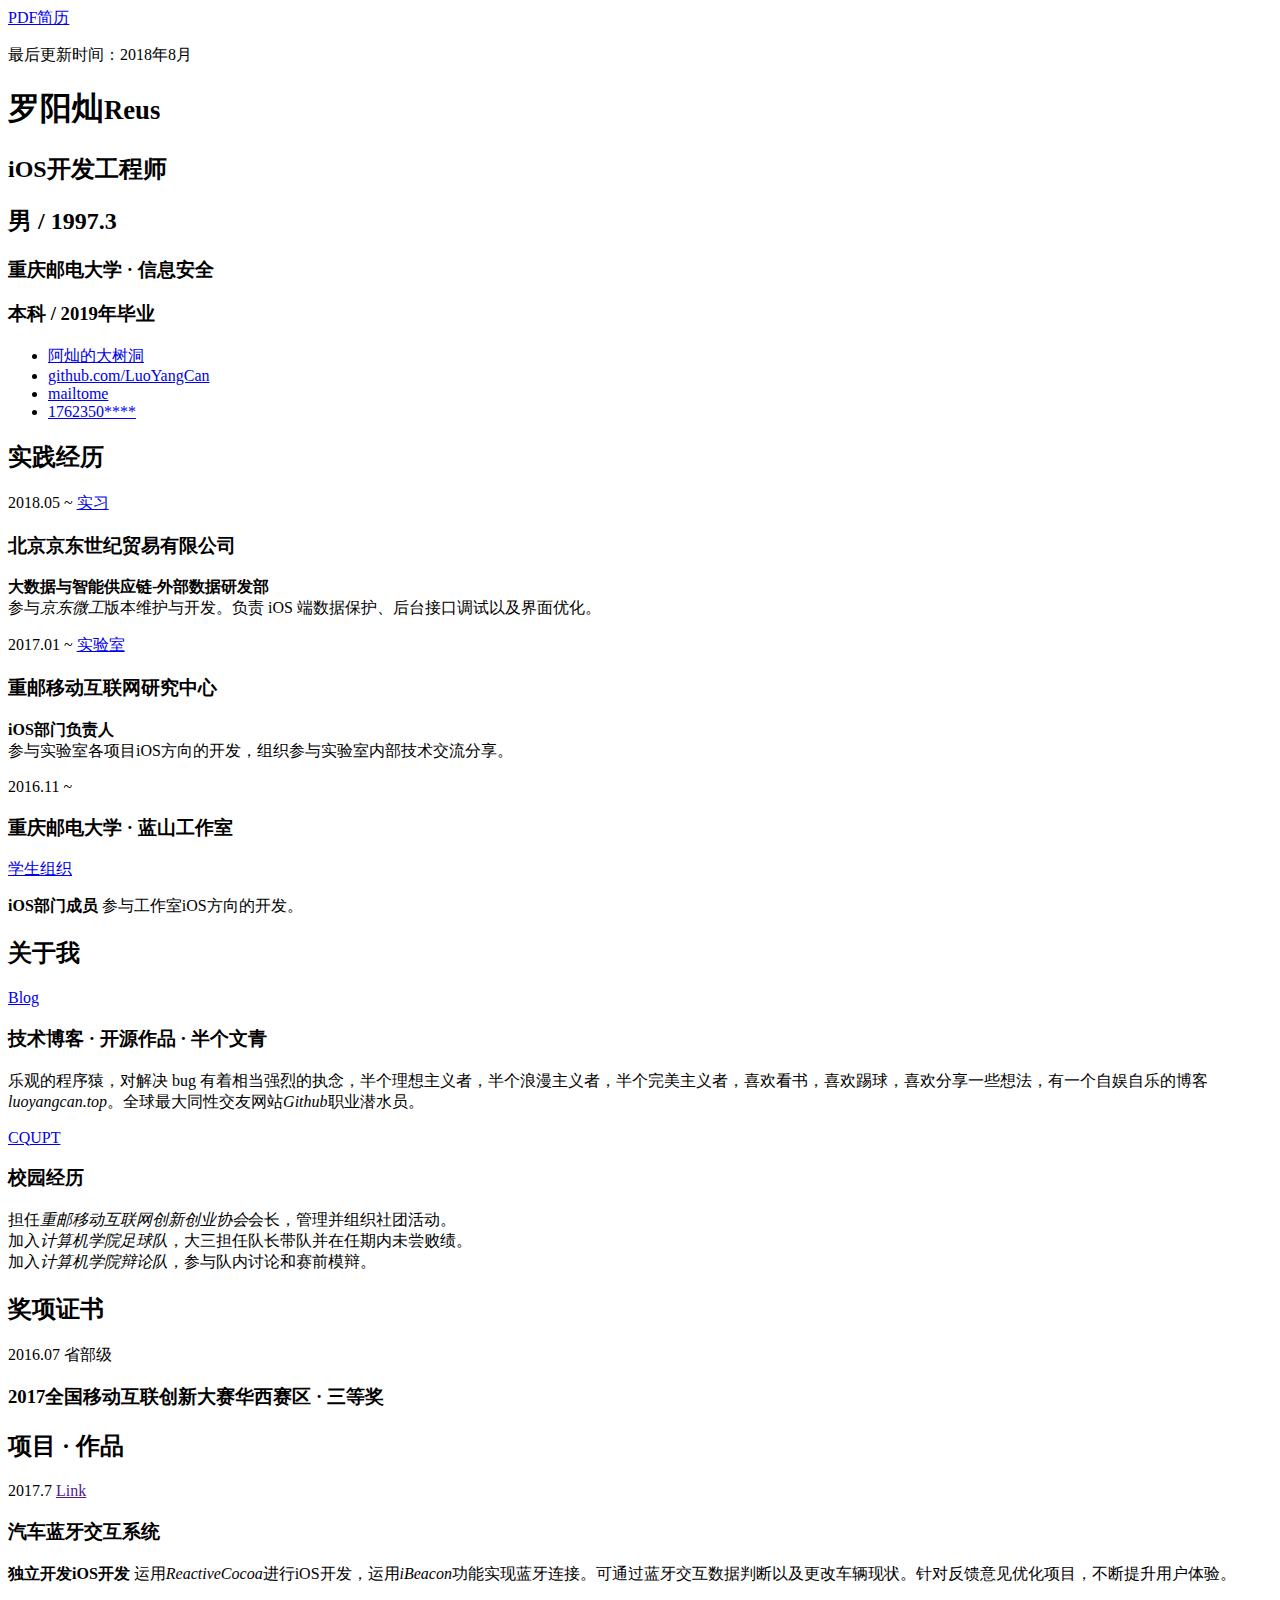
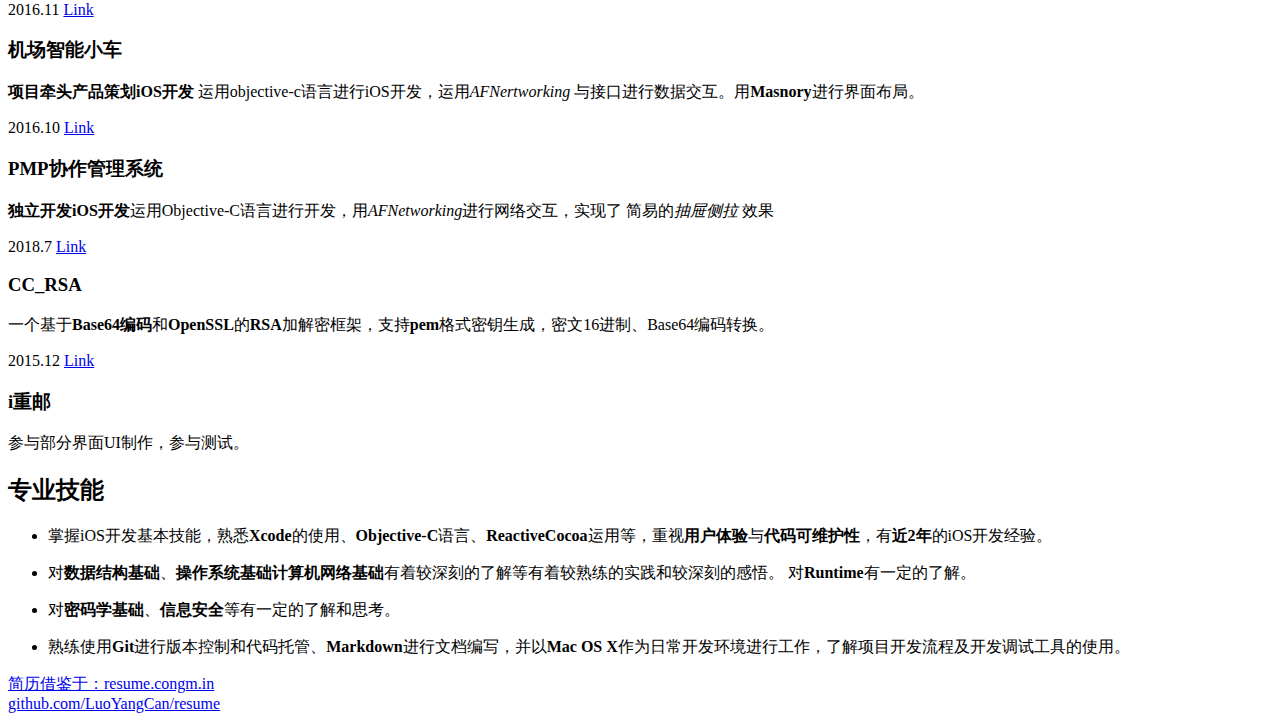
==== src/index.html @ f6f7168d "August" ====
<!DOCTYPE html>
<html>
<head>
    <meta charset="utf-8">
    <meta http-equiv="X-UA-Compatible" content="IE=edge">
    <meta name="viewport" content="width=device-width, initial-scale=1">
    <title>简历 | 罗阳灿 - Reus</title>
</head>
<body>
    <!--[if IE]><p class="kill-ie">微软都放弃了IE，为啥你却还不放弃？</p><![endif]-->
    <a class="pdf" href="resume.pdf"><i class="iconfont icon-pdf"></i> PDF简历</a>
    <p class="last-modified">最后更新时间：2018年8月</p>
    <div class="content">
        <header class="content-hd">
            <section class="title">
                <div class="name">
                    <h1>罗阳灿<small>Reus</small></h1>
                </div>
                <div class="job">
                    <h2>iOS开发工程师</h2>
                </div>
            </section>
            <section class="info">
                <h2>男 / 1997.3</h2>
                <h3>重庆邮电大学 · 信息安全</h3>
                <h3>本科 / 2019年毕业</h3>
            </section>
            <section class="contact">
                <ul>
                    <li><a href="http://luoyangcan.top" target="_blank"><span class="contact-link">阿灿的大树洞</span><i class="iconfont icon-homepage"></i></a></li>
                    <li><a href="https://github.com/LuoYangCan" target="_blank"><span class="contact-link">github.com/LuoYangCan</span><i class="iconfont icon-github"></i></a></li>
                    <li><a href="http://mail.qq.com/cgi-bin/qm_share?t=qm_mailme&email=k--m-L3q8v308PL90-X86-7y_v_98Pz_" target="_blank"><span class="contact-link">mailtome</span><i class="iconfont icon-email"></i></a></li>
                    <li><a href="tel:17623500307" target="_blank"><span class="contact-link">1762350****</span><i class="iconfont icon-phone"></i></a></li>
                </ul>
            </section>
        </header>
        <div class="content-bd">
            <div class="content-left">
                <section class="practice">
                    <header class="section-hd">
                        <span class="section-title-l"></span>
                        <h2 class="section-title">实践经历</h2>
                        <span class="section-title-r"></span>
                    </header>
                    <div class="section-bd">
            <!--            <div class="item">
                            <header class="item-hd">
                                <span class="item-time">2017.07 ~ 2017.08</span>
                                <a class="btn item-more" href="" target="_blank">实习</a>
                                <h3 class="item-name">东莞易点通电子科技有限公司</h3>
                            </header>
                            <div class="item-bd">
                                <p class="section-content">
                                    <strong>物联网-易车利App</strong>
                                    负责版本迭代，完善逻辑，优化方法。利用<em>ReactiveCocoa</em>进行响应式编程，使用<em>iBeacon</em>功能进行蓝牙通信。学习到了响应式编程的思想以及RAC的使用，加深了对蓝牙模块的认识。
                                </p>
                            </div>
                        </div> -->
                        <div class="item">
                            <header class="item-hd">
                                <span class="item-time">2018.05 ~ </span>
                                <a class="btn item-more" href="https://www.jd.com/" target="_blank">实习</a>
                                <h3 class="item-name">北京京东世纪贸易有限公司</h3>
                            </header>
                            <div class="item-bd">
                                <p class="section-content">
                                    <strong>大数据与智能供应链-外部数据研发部</strong>
                                    <br>参与<em>京东微工</em>版本维护与开发。负责 iOS 端数据保护、后台接口调试以及界面优化。
                                </p>
                            </div>
                        </div>
                        <div class="item">
                            <header class="item-hd">
                                <span class="item-time">2017.01 ~ </span>
                                <a class="btn item-more" href="http://nmid.cqupt.edu.cn" target="_blank">实验室</a>
                                <h3 class="item-name">重邮移动互联网研究中心</h3>
                            </header>
                            <div class="item-bd">
                                <p class="section-content">
                                    <strong>iOS部门负责人</strong>
                                    <br>参与实验室各项目iOS方向的开发，组织参与实验室内部技术交流分享。
                                </p>
                            </div>
                        </div>
                        <div class="item">
                            <header class="item-hd">
                                <span class="item-time">2016.11 ~ </span>
                                <h3 class="item-name">重庆邮电大学 · 蓝山工作室</h3>
                                <a class="btn item-more" href="http://lanshan.studio" target="_blank">学生组织</a>
                            </header>
                            <div class="item-bd">
                                <p class="section-content">
                                    <strong>iOS部门成员</strong>
                                    参与工作室iOS方向的开发。
                                </p>
                            </div>
                        </div>
                    </div>
                </section>
                <section class="personal">
                    <header class="section-hd">
                        <span class="section-title-l"></span>
                        <h2 class="section-title">关于我</h2>
                        <span class="section-title-r"></span>
                    </header>
                    <div class="section-bd">
                        <div class="item">
                            <header class="item-hd">
                                <a class="btn item-more" href="http://luoyangcan.top" target="_blank">Blog</a>
                                <h3 class="item-name"><i class="iconfont icon-dot"></i> 技术博客 · 开源作品 · 半个文青</h3>
                            </header>
                            <div class="item-bd">
                                <p class="section-content">
                                    乐观的程序猿，对解决 bug 有着相当强烈的执念，半个理想主义者，半个浪漫主义者，半个完美主义者，喜欢看书，喜欢踢球，喜欢分享一些想法，有一个自娱自乐的博客<em>luoyangcan.top</em>。全球最大同性交友网站<em>Github</em>职业潜水员。
                                </p>
                            </div>
                            <header class="item-hd"> 
                                <a class="btn item-more" href="http://www.cqupt.edu.cn/" target="_blank">CQUPT</a>
                                <h3 class="item-name"><i class="iconfont icon-dot"></i>校园经历</h3>
                            </header>
                            <div class="item-bd">
                                <p class="section-content">
                                    担任<em>重邮移动互联网创新创业协会</em>会长，管理并组织社团活动。
                                    <br>加入<em>计算机学院足球队</em>，大三担任队长带队并在任期内未尝败绩。
                                    <br>加入<em>计算机学院辩论队</em>，参与队内讨论和赛前模辩。
                                </p> </div>
                        </div>
                    </div>
                </section>
                <section class="prize">
                    <header class="section-hd">
                        <span class="section-title-l"></span>
                        <h2 class="section-title">奖项证书</h2>
                        <span class="section-title-r"></span>
                    </header>
                    <div class="section-bd">
                        <div class="item">
                            <header class="item-hd">
                                <span class="item-time">2016.07</span>
                                <span class="item-more">省部级</span>
                                <h3 class="item-name">2017<span class="print-hidden">全国</span>移动互联创新大赛<span class="print-hidden">华西</span>赛区 · 三等奖</h3>
                            </header>
                        </div>
                    </div>
                </section>
            </div>
            <div class="content-right">
                <section class="project">
                    <header class="section-hd">
                        <span class="section-title-l"></span>
                        <h2 class="section-title">项目 · 作品</h2>
                        <span class="section-title-r"></span>
                    </header>
                    <div class="section-bd">
                     <div class="item">
                            <header class="item-hd">
                                <span class="item-time">2017.7</span>
                                <a class="btn item-more" href="" target="_blank">Link</a>
                                <h3 class="item-name">汽车蓝牙交互系统</h3>
                            </header>
                            <div class="item-bd">
                                <p class="section-content">
                                    <strong>独立开发</strong><strong>iOS开发</strong>
                                    运用<em>ReactiveCocoa</em>进行iOS开发，运用<em>iBeacon</em>功能实现蓝牙连接。可通过蓝牙交互数据判断以及更改车辆现状。针对反馈意见优化项目，不断提升用户体验。
                                </p>
                            </div>
                        </div>
                        <div class="item">
                            <header class="item-hd">
                                <span class="item-time">2016.11</span>
                                <a class="btn item-more" href="https://github.com/LuoYangCan/International_Etiquette_System" target="_blank">Link</a>
                                <h3 class="item-name">机场智能小车</h3>
                            </header>
                            <div class="item-bd">
                                <p class="section-content">
                                    <strong>项目牵头</strong><strong>产品策划</strong><strong>iOS开发</strong>
                                    运用objective-c语言进行iOS开发，运用<em>AFNertworking</em> 与接口进行数据交互。用<strong>Masnory</strong>进行界面布局。
                                </p>
                            </div>
                        </div>
                        <div class="item">
                            <header class="item-hd">
                                <span class="item-time">2016.10</span>
                                <a class="btn item-more" href="https://github.com/LuoYangCan/Young-Eagle" target="_blank">Link</a>
                                <h3 class="item-name">PMP协作管理系统</h3>
                            </header>
                            <div class="item-bd">
                                <p class="section-content">
                                    <strong>独立开发</strong><strong>iOS开发</strong>运用Objective-C语言进行开发，用<em>AFNetworking</em>进行网络交互，实现了
                                   简易的<em>抽屉侧拉</em> 效果
                                </p>
                            </div>
                        </div>
                        <div class="item">
                            <header class="item-hd">
                                <span class="item-time">2018.7</span>
                                <a class="btn item-more" href="https://github.com/LuoYangCan/CC_RSA" target="_blank">Link</a>
                                <h3 class="item-name">CC_RSA</h3>
                            </header>
                            <div class="item-bd">
                                <p class="section-content">
                                    一个基于<strong>Base64编码</strong>和<strong>OpenSSL</strong>的<strong>RSA</strong>加解密框架，支持<strong>pem</strong>格式密钥生成，密文16进制、Base64编码转换。
                                </p>
                            </div>
                        </div>
                        <div class="item">
                            <header class="item-hd">
                                <span class="item-time">2015.12</span>
                                <a class="btn item-more" href=" " target="_blank">Link</a>
                                <h3 class="item-name">i重邮</h3>
                            </header>
                            <div class="item-bd">
                                <p class="section-content">
                                    参与部分界面UI制作，参与测试。
                                </p>
                            </div>
                        </div>
                    </div>
                </section>
                <section class="skill">
                    <header class="section-hd">
                        <span class="section-title-l"></span>
                        <h2 class="section-title">专业技能</h2>
                        <span class="section-title-r"></span>
                    </header>
                    <div class="section-bd">
                        <ul class="section-list">
                            <li><p class="section-content"><i class="iconfont icon-dot"></i>
                                掌握iOS开发基本技能，熟悉<strong>Xcode</strong>的使用、<strong>Objective-C</strong>语言、<strong>ReactiveCocoa</strong>运用等，重视<strong>用户体验</strong>与<strong>代码可维护性</strong>，有<strong>近2年</strong>的iOS开发经验。
                            </p></li>
                            <li><p class="section-content"><i class="iconfont icon-dot"></i>
                                对<strong>数据结构基础</strong>、<strong>操作系统基础</strong><strong>计算机网络基础</strong>有着较深刻的了解等有着较熟练的实践和较深刻的感悟。
                                对<strong>Runtime</strong>有一定的了解。
                            </p></li>
                           <li><p class="section-content"><i class="iconfont icon-dot"></i>
                                对<strong>密码学基础</strong>、<strong>信息安全</strong>等有一定的了解和思考。
                            </p></li> 
                            <li><p class="section-content"><i class="iconfont icon-dot"></i>
                                熟练使用<strong>Git</strong>进行版本控制和代码托管、<strong>Markdown</strong>进行文档编写，并以<strong>Mac OS X</strong>作为日常开发环境进行工作，了解项目开发流程及开发调试工具的使用。
                            </p></li>
                        </ul>
                    </div>
                </section>
            </div>
        </div>
        <footer class="print-footer">
            <a class="footer-link" href="http://resume.congm.in" target="_blank"><i class="iconfont icon-link"></i> 简历借鉴于：resume.congm.in</a>
        </footer>
    </div>
    <footer class="github-footer">
        <a class="footer-link" href="https://github.com/LuoYangCan/resume" target="_blank"><i class="iconfont icon-link"></i> github.com/LuoYangCan/resume</a>
    </footer>
    <script src="//congm.in/tongji/congm.in.js"></script>
</body>
</html>
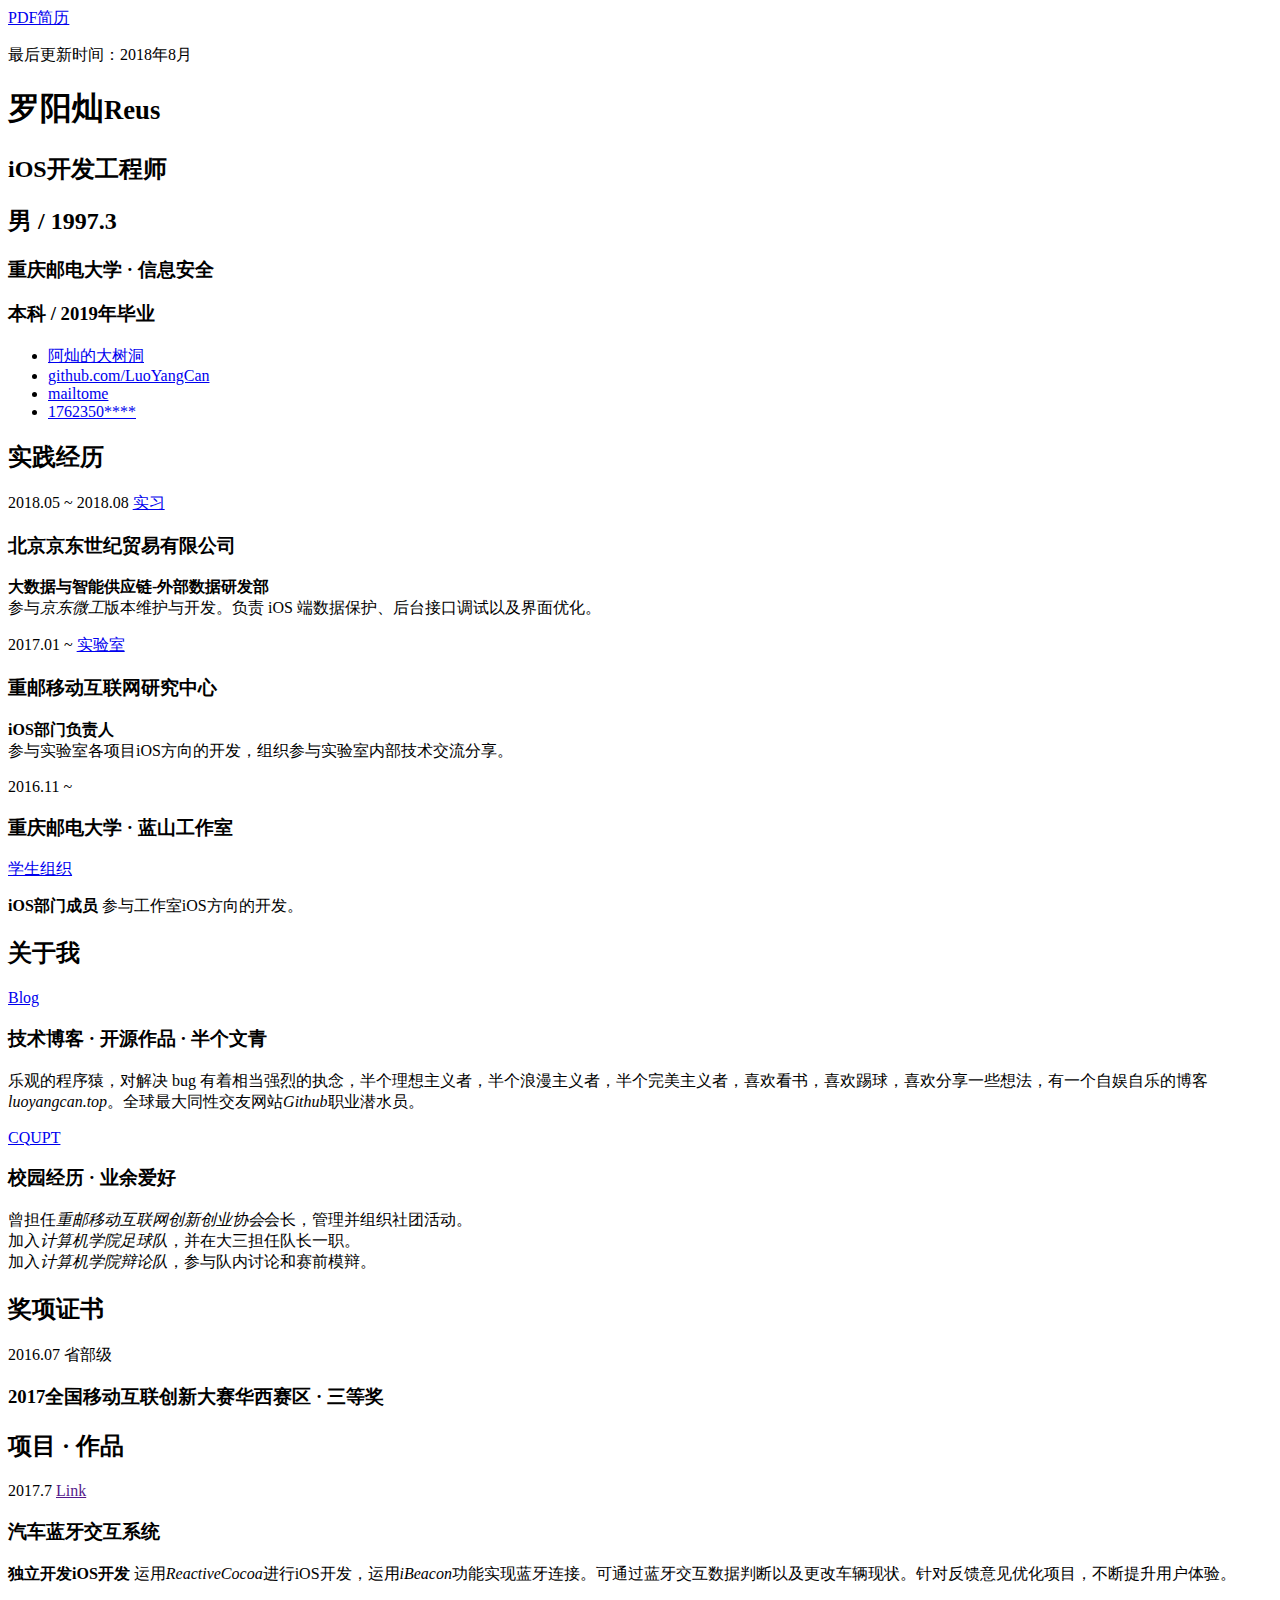
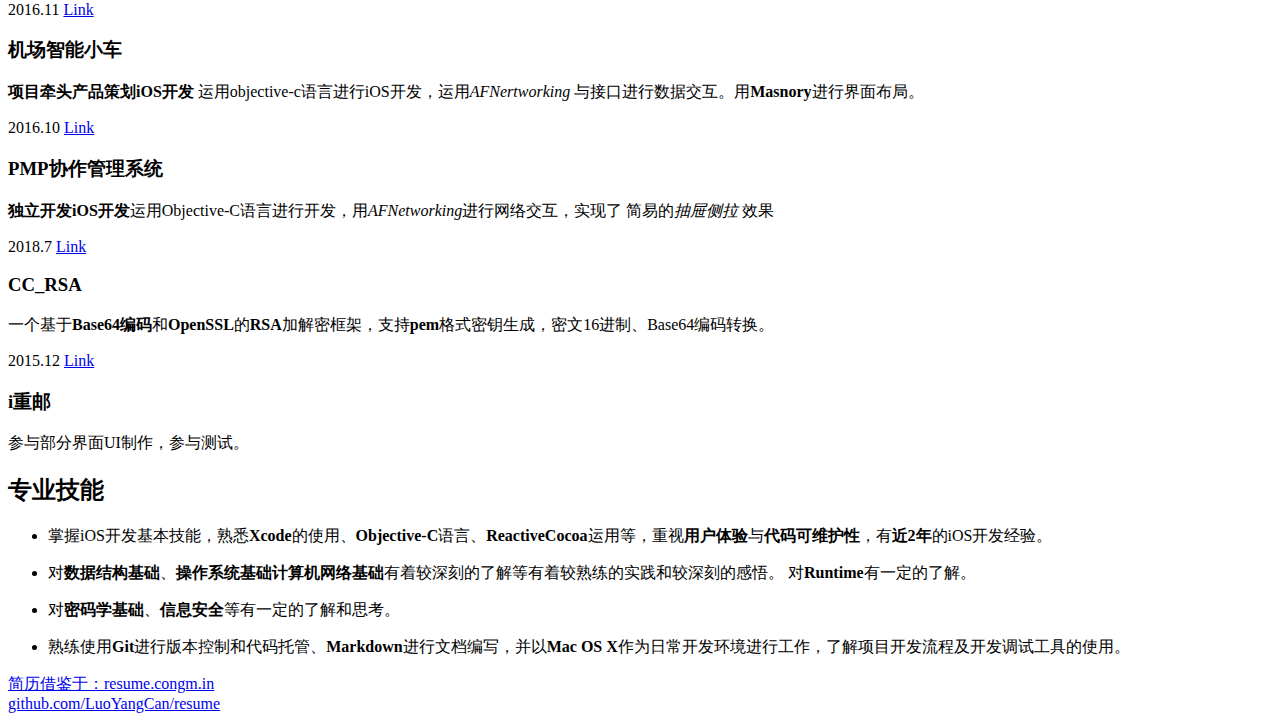
==== commit 3702e04c: "resume" ====
--- a/src/index.html
+++ b/src/index.html
@@ -58,7 +58,7 @@
                         </div> -->
                         <div class="item">
                             <header class="item-hd">
-                                <span class="item-time">2018.05 ~ </span>
+                                <span class="item-time">2018.05 ~ 2018.08</span>
                                 <a class="btn item-more" href="https://www.jd.com/" target="_blank">实习</a>
                                 <h3 class="item-name">北京京东世纪贸易有限公司</h3>
                             </header>
@@ -116,12 +116,12 @@
                             </div>
                             <header class="item-hd"> 
                                 <a class="btn item-more" href="http://www.cqupt.edu.cn/" target="_blank">CQUPT</a>
-                                <h3 class="item-name"><i class="iconfont icon-dot"></i>校园经历</h3>
-                            </header>
-                            <div class="item-bd">
-                                <p class="section-content">
-                                    担任<em>重邮移动互联网创新创业协会</em>会长，管理并组织社团活动。
-                                    <br>加入<em>计算机学院足球队</em>，大三担任队长带队并在任期内未尝败绩。
+                                <h3 class="item-name"><i class="iconfont icon-dot"></i>校园经历 · 业余爱好</h3>
+                            </header>
+                            <div class="item-bd">
+                                <p class="section-content">
+                                    曾担任<em>重邮移动互联网创新创业协会</em>会长，管理并组织社团活动。
+                                    <br>加入<em>计算机学院足球队</em>，并在大三担任队长一职。
                                     <br>加入<em>计算机学院辩论队</em>，参与队内讨论和赛前模辩。
                                 </p> </div>
                         </div>
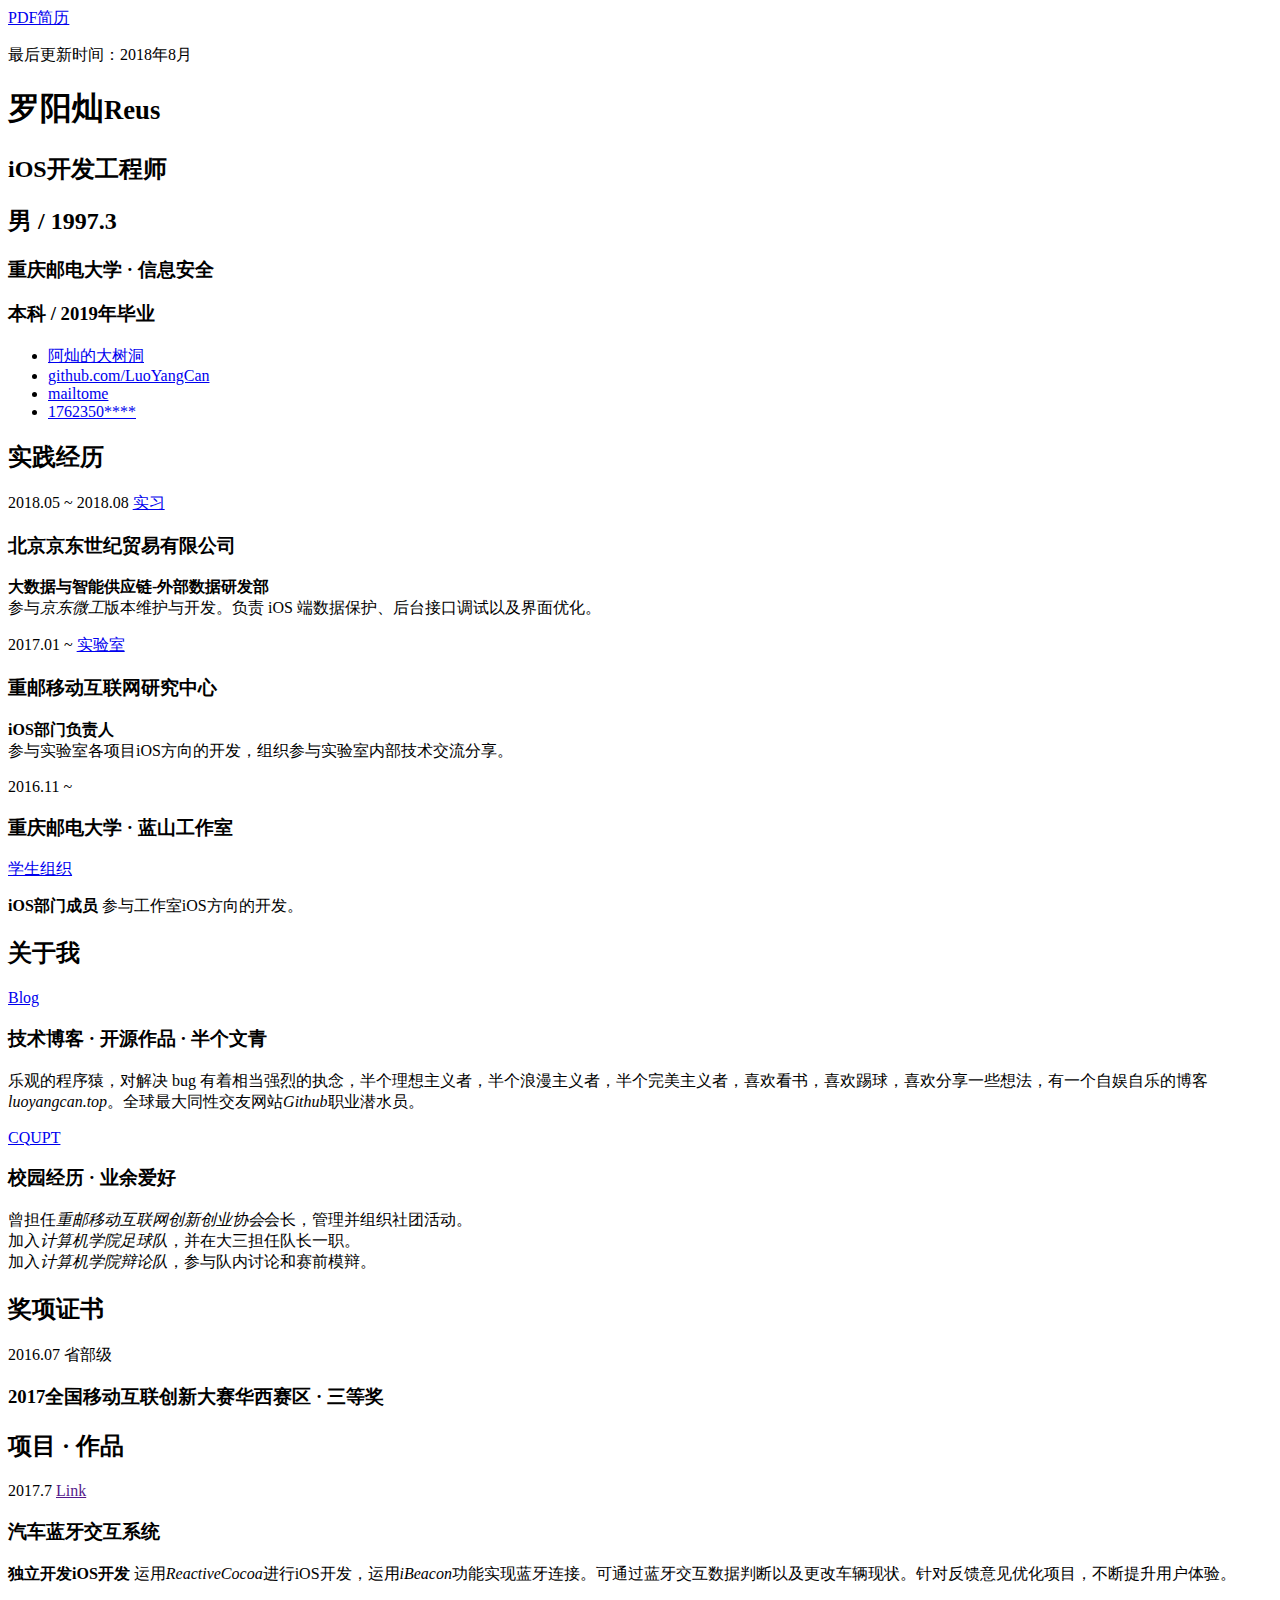
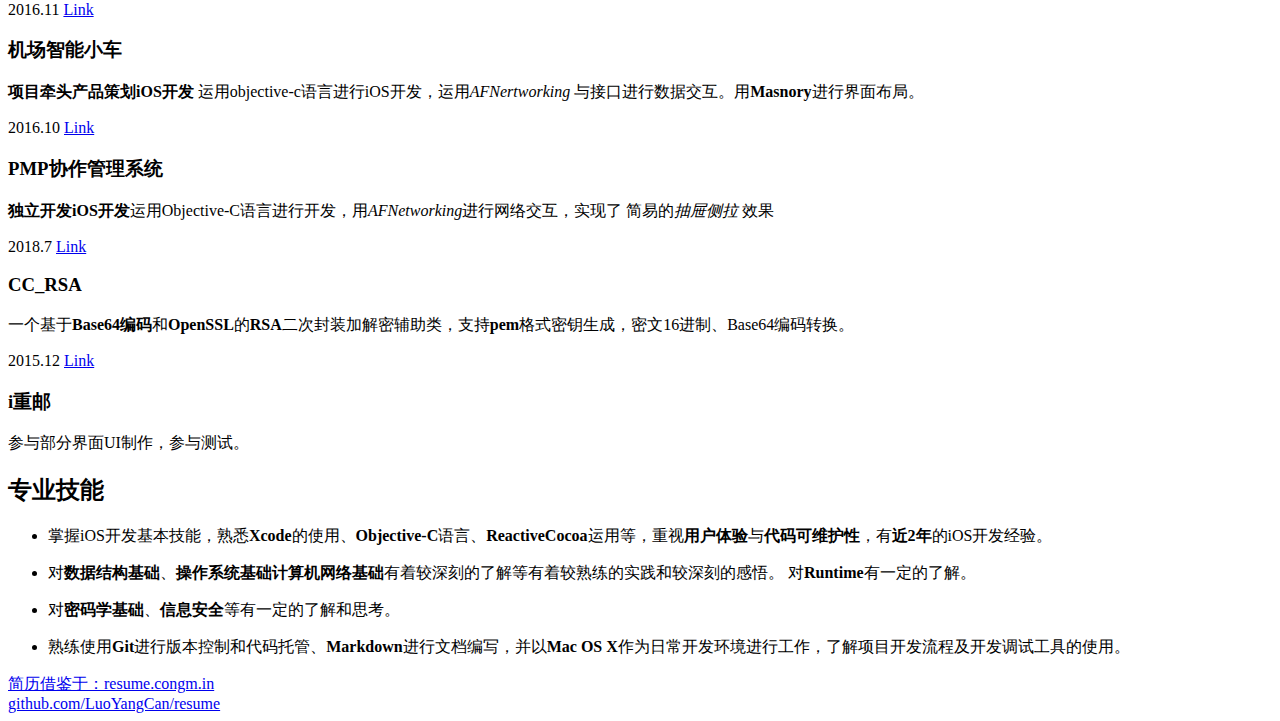
==== commit d203e471: "res" ====
--- a/src/index.html
+++ b/src/index.html
@@ -199,7 +199,7 @@
                             </header>
                             <div class="item-bd">
                                 <p class="section-content">
-                                    一个基于<strong>Base64编码</strong>和<strong>OpenSSL</strong>的<strong>RSA</strong>加解密框架，支持<strong>pem</strong>格式密钥生成，密文16进制、Base64编码转换。
+                                    一个基于<strong>Base64编码</strong>和<strong>OpenSSL</strong>的<strong>RSA</strong>二次封装加解密辅助类，支持<strong>pem</strong>格式密钥生成，密文16进制、Base64编码转换。
                                 </p>
                             </div>
                         </div>
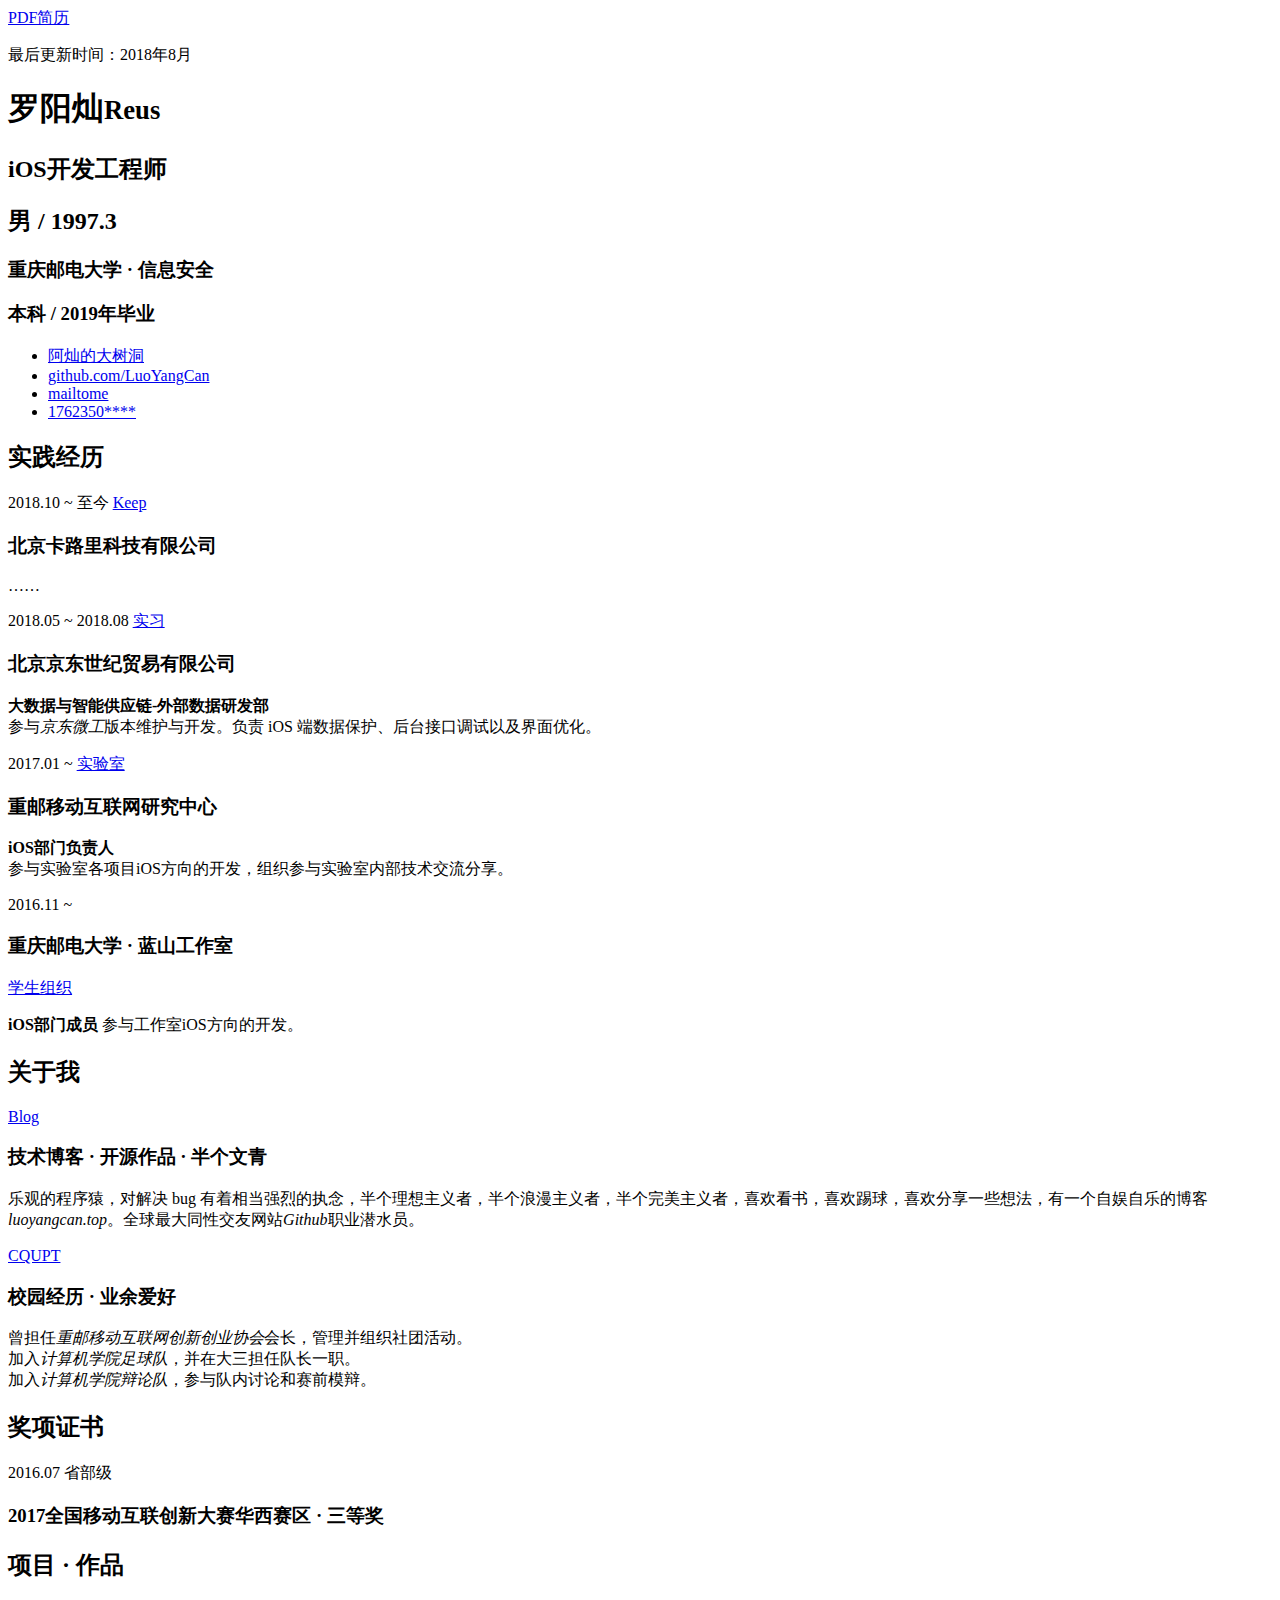
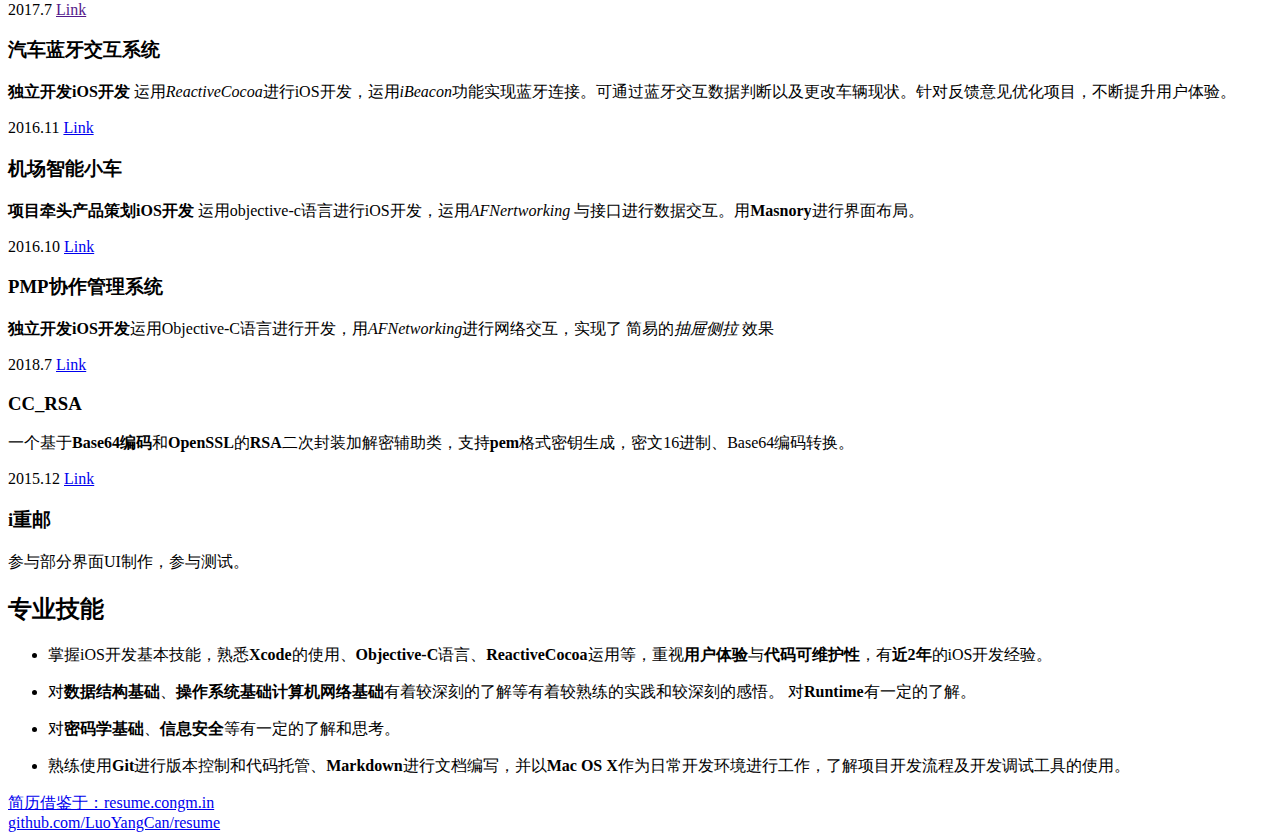
==== commit 01ea0c81: "resume" ====
--- a/src/index.html
+++ b/src/index.html
@@ -43,6 +43,18 @@
                         <span class="section-title-r"></span>
                     </header>
                     <div class="section-bd">
+                        <div class="item">
+                            <header class="item-hd">
+                                <span class="item-time">2018.10 ~ 至今</span>
+                                <a class="btn item-more" href="https://www.gotokeep.com/" target="_blank">Keep</a>
+                                <h3 class="item-name">北京卡路里科技有限公司</h3>
+                            </header>
+                            <div class="item-bd">
+                                <p class="section-content">
+                                    ……
+                                </p>
+                            </div>
+                        </div>
             <!--            <div class="item">
                             <header class="item-hd">
                                 <span class="item-time">2017.07 ~ 2017.08</span>
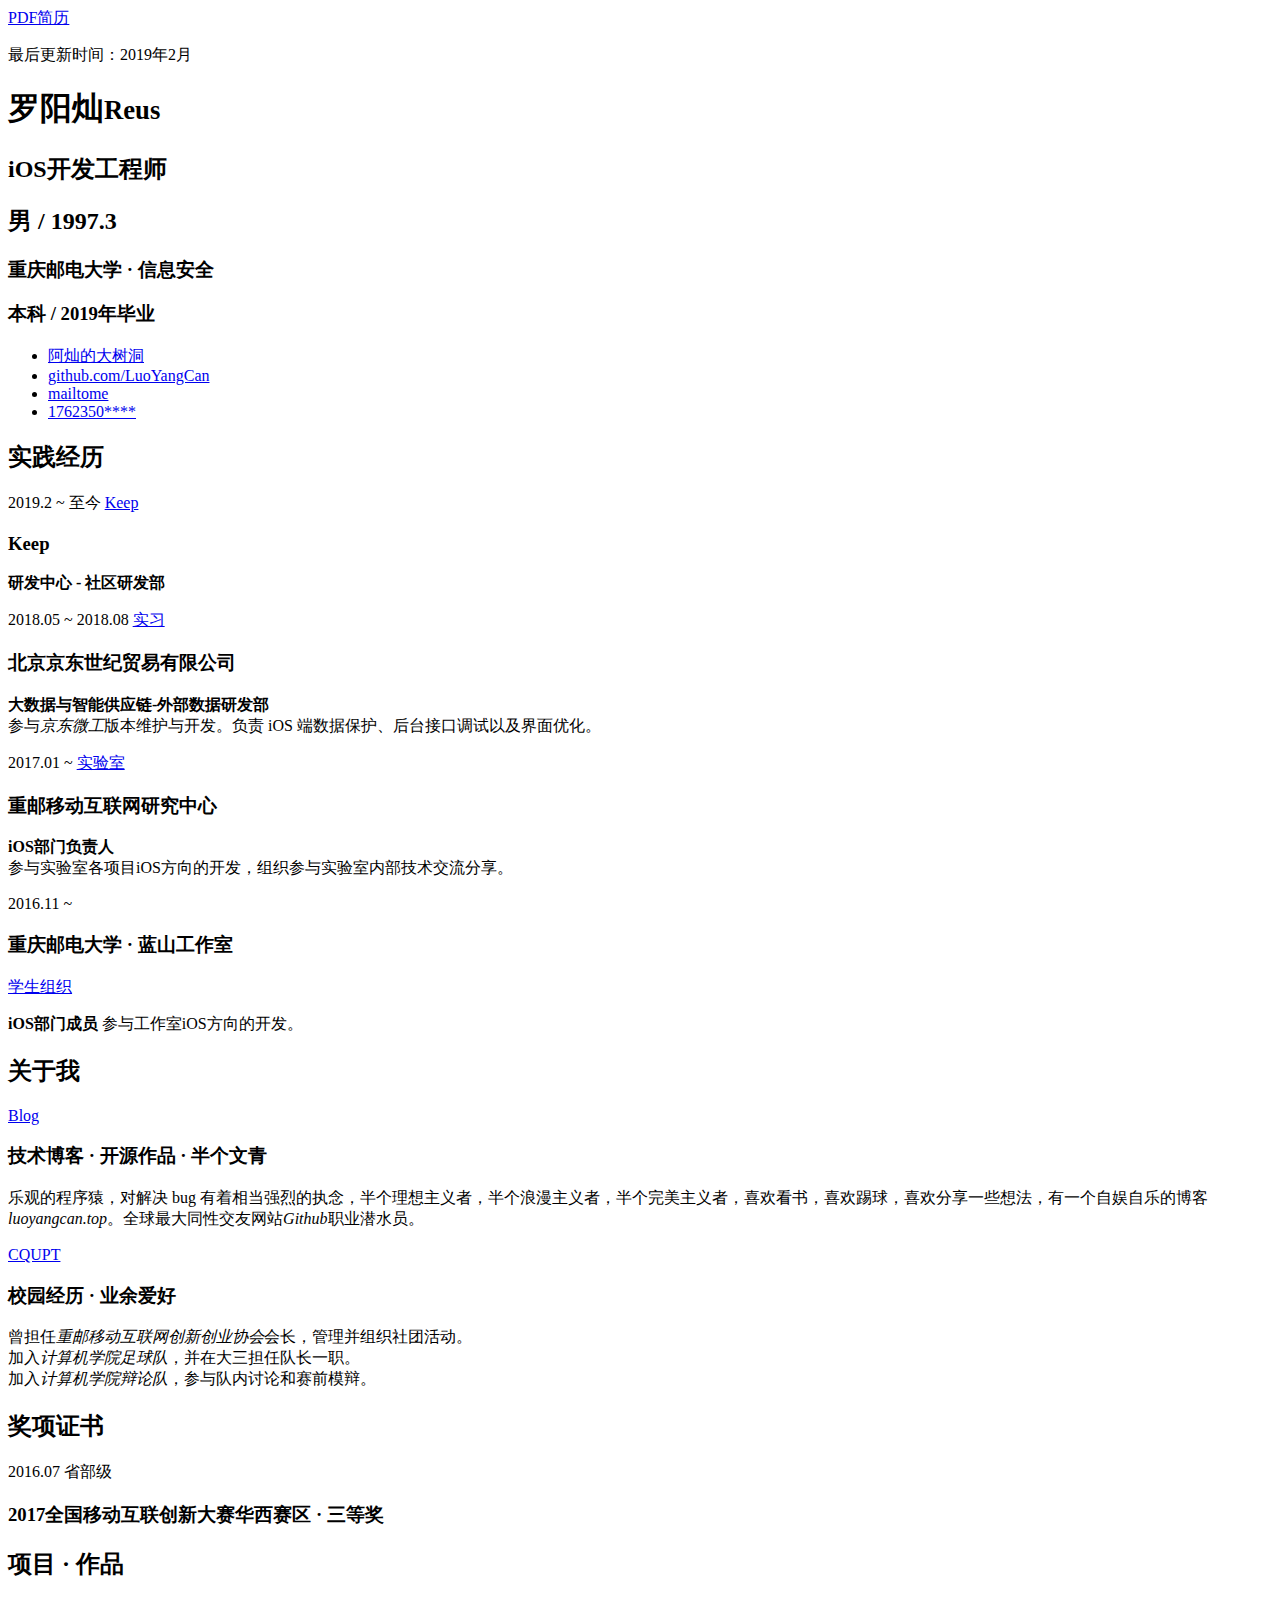
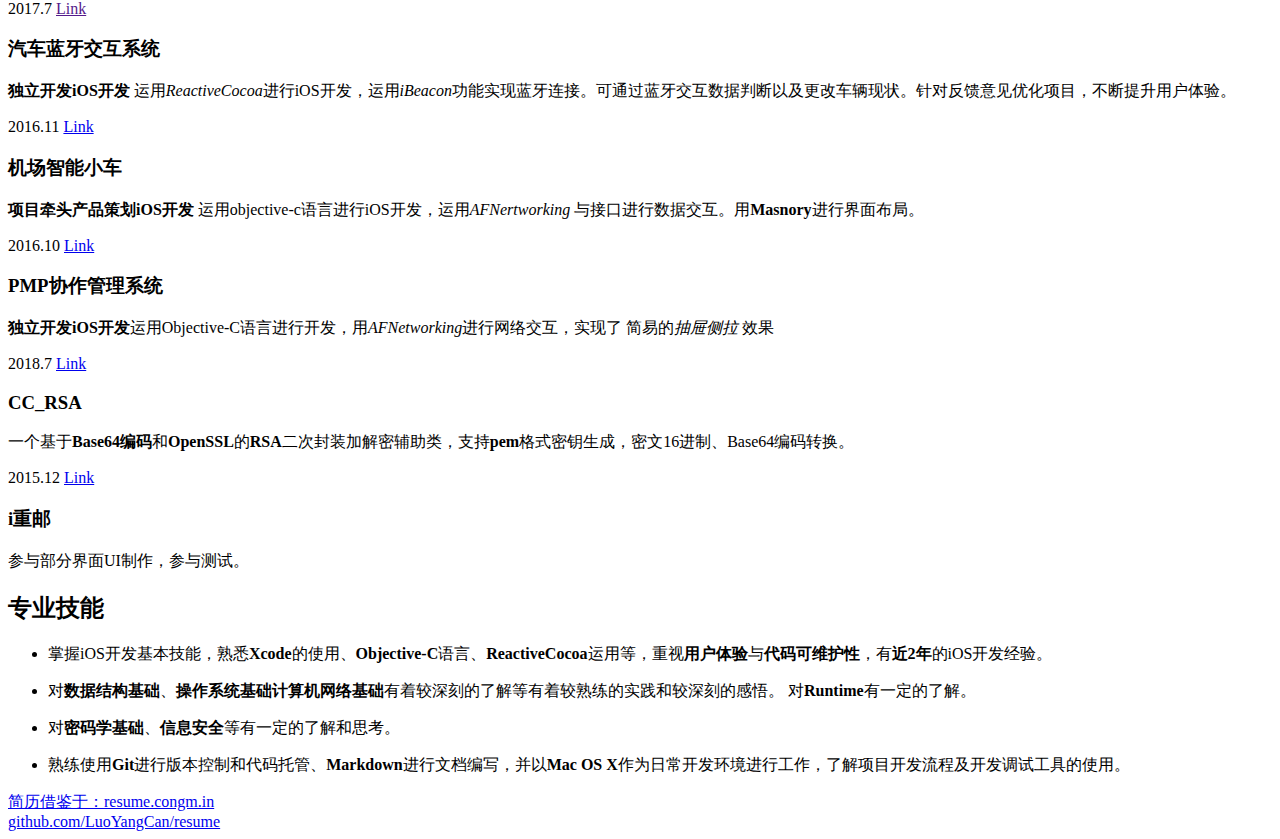
==== commit 21be8e13: "resume" ====
--- a/src/index.html
+++ b/src/index.html
@@ -9,7 +9,7 @@
 <body>
     <!--[if IE]><p class="kill-ie">微软都放弃了IE，为啥你却还不放弃？</p><![endif]-->
     <a class="pdf" href="resume.pdf"><i class="iconfont icon-pdf"></i> PDF简历</a>
-    <p class="last-modified">最后更新时间：2018年8月</p>
+    <p class="last-modified">最后更新时间：2019年2月</p>
     <div class="content">
         <header class="content-hd">
             <section class="title">
@@ -45,13 +45,13 @@
                     <div class="section-bd">
                         <div class="item">
                             <header class="item-hd">
-                                <span class="item-time">2018.10 ~ 至今</span>
+                                <span class="item-time">2019.2 ~ 至今</span>
                                 <a class="btn item-more" href="https://www.gotokeep.com/" target="_blank">Keep</a>
-                                <h3 class="item-name">北京卡路里科技有限公司</h3>
-                            </header>
-                            <div class="item-bd">
-                                <p class="section-content">
-                                    ……
+                                <h3 class="item-name">Keep</h3>
+                            </header>
+                            <div class="item-bd">
+                                <p class="section-content">
+                                   <strong>研发中心 - 社区研发部</strong> 
                                 </p>
                             </div>
                         </div>
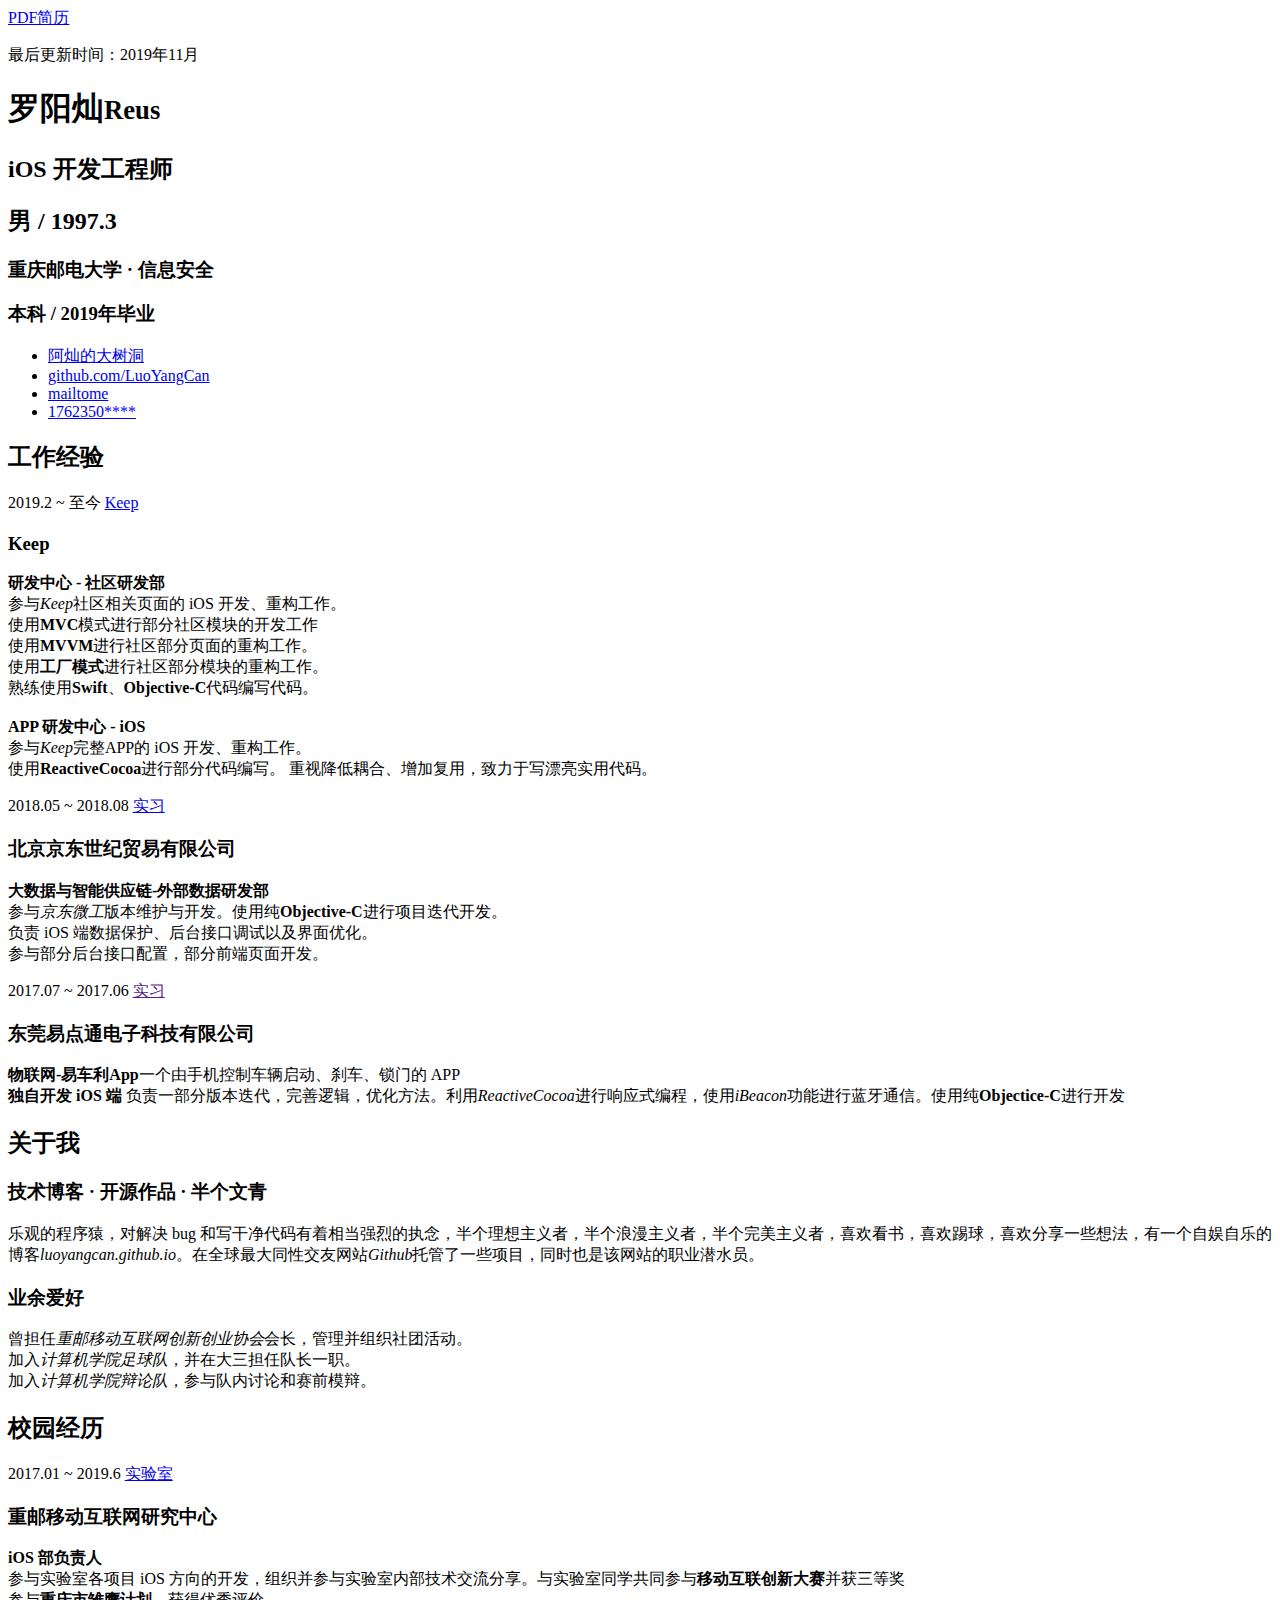
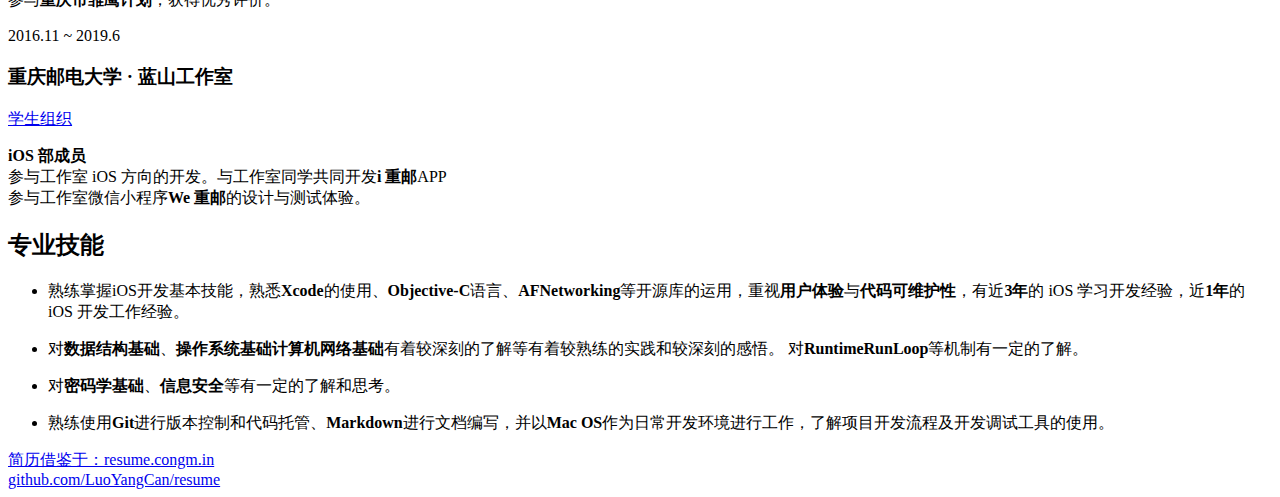
==== commit d110a8b5: "resume" ====
--- a/src/index.html
+++ b/src/index.html
@@ -9,7 +9,7 @@
 <body>
     <!--[if IE]><p class="kill-ie">微软都放弃了IE，为啥你却还不放弃？</p><![endif]-->
     <a class="pdf" href="resume.pdf"><i class="iconfont icon-pdf"></i> PDF简历</a>
-    <p class="last-modified">最后更新时间：2019年2月</p>
+    <p class="last-modified">最后更新时间：2019年11月</p>
     <div class="content">
         <header class="content-hd">
             <section class="title">
@@ -17,7 +17,7 @@
                     <h1>罗阳灿<small>Reus</small></h1>
                 </div>
                 <div class="job">
-                    <h2>iOS开发工程师</h2>
+                    <h2>iOS 开发工程师</h2>
                 </div>
             </section>
             <section class="info">
@@ -27,7 +27,7 @@
             </section>
             <section class="contact">
                 <ul>
-                    <li><a href="http://luoyangcan.top" target="_blank"><span class="contact-link">阿灿的大树洞</span><i class="iconfont icon-homepage"></i></a></li>
+                    <li><a href="http://luoyangcan.github.io" target="_blank"><span class="contact-link">阿灿的大树洞</span><i class="iconfont icon-homepage"></i></a></li>
                     <li><a href="https://github.com/LuoYangCan" target="_blank"><span class="contact-link">github.com/LuoYangCan</span><i class="iconfont icon-github"></i></a></li>
                     <li><a href="http://mail.qq.com/cgi-bin/qm_share?t=qm_mailme&email=k--m-L3q8v308PL90-X86-7y_v_98Pz_" target="_blank"><span class="contact-link">mailtome</span><i class="iconfont icon-email"></i></a></li>
                     <li><a href="tel:17623500307" target="_blank"><span class="contact-link">1762350****</span><i class="iconfont icon-phone"></i></a></li>
@@ -39,7 +39,7 @@
                 <section class="practice">
                     <header class="section-hd">
                         <span class="section-title-l"></span>
-                        <h2 class="section-title">实践经历</h2>
+                        <h2 class="section-title">工作经验</h2>
                         <span class="section-title-r"></span>
                     </header>
                     <div class="section-bd">
@@ -52,23 +52,20 @@
                             <div class="item-bd">
                                 <p class="section-content">
                                    <strong>研发中心 - 社区研发部</strong> 
-                                </p>
-                            </div>
-                        </div>
-            <!--            <div class="item">
-                            <header class="item-hd">
-                                <span class="item-time">2017.07 ~ 2017.08</span>
-                                <a class="btn item-more" href="" target="_blank">实习</a>
-                                <h3 class="item-name">东莞易点通电子科技有限公司</h3>
-                            </header>
-                            <div class="item-bd">
-                                <p class="section-content">
-                                    <strong>物联网-易车利App</strong>
-                                    负责版本迭代，完善逻辑，优化方法。利用<em>ReactiveCocoa</em>进行响应式编程，使用<em>iBeacon</em>功能进行蓝牙通信。学习到了响应式编程的思想以及RAC的使用，加深了对蓝牙模块的认识。
-                                </p>
-                            </div>
-                        </div> -->
-                        <div class="item">
+                                <br><i class="iconfont icon-dot"></i>参与<em>Keep</em>社区相关页面的 iOS 开发、重构工作。
+                                   <br><i class="iconfont icon-dot"></i>使用<strong>MVC</strong>模式进行部分社区模块的开发工作
+                                   <br><i class="iconfont icon-dot"></i>使用<strong>MVVM</strong>进行社区部分页面的重构工作。
+                                   <br><i class="iconfont icon-dot"></i>使用<strong>工厂模式</strong>进行社区部分模块的重构工作。
+                                   <br><i class="iconfont icon-dot"></i>熟练使用<strong>Swift</strong>、<strong>Objective-C</strong>代码编写代码。
+                                   <br>
+                                   <br><i class="iconfont icon-dot"></i><strong>APP 研发中心 - iOS </strong>
+                                   <br><i class="iconfont icon-dot"></i>参与<em>Keep</em>完整APP的 iOS 开发、重构工作。
+                                   <br><i class="iconfont icon-dot"></i>使用<strong>ReactiveCocoa</strong>进行部分代码编写。
+                                   重视降低耦合、增加复用，致力于写漂亮实用代码。
+                                </p>
+                            </div>
+                        </div>
+                         <div class="item">
                             <header class="item-hd">
                                 <span class="item-time">2018.05 ~ 2018.08</span>
                                 <a class="btn item-more" href="https://www.jd.com/" target="_blank">实习</a>
@@ -77,36 +74,26 @@
                             <div class="item-bd">
                                 <p class="section-content">
                                     <strong>大数据与智能供应链-外部数据研发部</strong>
-                                    <br>参与<em>京东微工</em>版本维护与开发。负责 iOS 端数据保护、后台接口调试以及界面优化。
-                                </p>
-                            </div>
-                        </div>
-                        <div class="item">
-                            <header class="item-hd">
-                                <span class="item-time">2017.01 ~ </span>
-                                <a class="btn item-more" href="http://nmid.cqupt.edu.cn" target="_blank">实验室</a>
-                                <h3 class="item-name">重邮移动互联网研究中心</h3>
-                            </header>
-                            <div class="item-bd">
-                                <p class="section-content">
-                                    <strong>iOS部门负责人</strong>
-                                    <br>参与实验室各项目iOS方向的开发，组织参与实验室内部技术交流分享。
-                                </p>
-                            </div>
-                        </div>
-                        <div class="item">
-                            <header class="item-hd">
-                                <span class="item-time">2016.11 ~ </span>
-                                <h3 class="item-name">重庆邮电大学 · 蓝山工作室</h3>
-                                <a class="btn item-more" href="http://lanshan.studio" target="_blank">学生组织</a>
-                            </header>
-                            <div class="item-bd">
-                                <p class="section-content">
-                                    <strong>iOS部门成员</strong>
-                                    参与工作室iOS方向的开发。
-                                </p>
-                            </div>
-                        </div>
+                                    <br><i class="iconfont icon-dot"></i>参与<em>京东微工</em>版本维护与开发。使用纯<strong>Objective-C</strong>进行项目迭代开发。
+                                    <br><i class="iconfont icon-dot"></i>负责 iOS 端数据保护、后台接口调试以及界面优化。
+                                    <br><i class="iconfont icon-dot"></i>参与部分后台接口配置，部分前端页面开发。
+                                </p>
+                            </div>
+                        </div>
+                        <div class="item">
+                            <header class="item-hd">
+                                <span class="item-time">2017.07 ~ 2017.06</span>
+                                <a class="btn item-more" href="" target="_blank">实习</a>
+                                <h3 class="item-name">东莞易点通电子科技有限公司</h3>
+                            </header>
+                            <div class="item-bd">
+                                <p class="section-content">
+                                    <strong>物联网-易车利App</strong>一个由手机控制车辆启动、刹车、锁门的 APP
+                                    <br><strong>独自开发 iOS 端</strong>
+                                    负责一部分版本迭代，完善逻辑，优化方法。利用<em>ReactiveCocoa</em>进行响应式编程，使用<em>iBeacon</em>功能进行蓝牙通信。使用纯<strong>Objectice-C</strong>进行开发
+                                </p>
+                            </div>
+                        </div> 
                     </div>
                 </section>
                 <section class="personal">
@@ -118,17 +105,17 @@
                     <div class="section-bd">
                         <div class="item">
                             <header class="item-hd">
-                                <a class="btn item-more" href="http://luoyangcan.top" target="_blank">Blog</a>
                                 <h3 class="item-name"><i class="iconfont icon-dot"></i> 技术博客 · 开源作品 · 半个文青</h3>
-                            </header>
-                            <div class="item-bd">
-                                <p class="section-content">
-                                    乐观的程序猿，对解决 bug 有着相当强烈的执念，半个理想主义者，半个浪漫主义者，半个完美主义者，喜欢看书，喜欢踢球，喜欢分享一些想法，有一个自娱自乐的博客<em>luoyangcan.top</em>。全球最大同性交友网站<em>Github</em>职业潜水员。
+                                 <a class="item-more" href="https://github.com/LuoYangCan" target="_blank" title="Github"><i class="iconfont icon-github"></i></a>
+                            </header>
+                            <div class="item-bd">
+                                <p class="section-content">
+                                    乐观的程序猿，对解决 bug 和写干净代码有着相当强烈的执念，半个理想主义者，半个浪漫主义者，半个完美主义者，喜欢看书，喜欢踢球，喜欢分享一些想法，有一个自娱自乐的博客<em>luoyangcan.github.io</em>。在全球最大同性交友网站<em>Github</em>托管了一些项目，同时也是该网站的职业潜水员。
                                 </p>
                             </div>
                             <header class="item-hd"> 
-                                <a class="btn item-more" href="http://www.cqupt.edu.cn/" target="_blank">CQUPT</a>
-                                <h3 class="item-name"><i class="iconfont icon-dot"></i>校园经历 · 业余爱好</h3>
+                                <a class="item-more" href="http://www.cqupt.edu.cn/" target="_blank" title="CQUPT"><i class="iconfont icon-homepage"></i></a>
+                                <h3 class="item-name"><i class="iconfont icon-dot"></i>业余爱好</h3>
                             </header>
                             <div class="item-bd">
                                 <p class="section-content">
@@ -139,7 +126,7 @@
                         </div>
                     </div>
                 </section>
-                <section class="prize">
+             <!--   <section class="prize">
                     <header class="section-hd">
                         <span class="section-title-l"></span>
                         <h2 class="section-title">奖项证书</h2>
@@ -154,76 +141,40 @@
                             </header>
                         </div>
                     </div>
-                </section>
+                </section> -->
             </div>
             <div class="content-right">
                 <section class="project">
                     <header class="section-hd">
                         <span class="section-title-l"></span>
-                        <h2 class="section-title">项目 · 作品</h2>
-                        <span class="section-title-r"></span>
-                    </header>
-                    <div class="section-bd">
-                     <div class="item">
-                            <header class="item-hd">
-                                <span class="item-time">2017.7</span>
-                                <a class="btn item-more" href="" target="_blank">Link</a>
-                                <h3 class="item-name">汽车蓝牙交互系统</h3>
-                            </header>
-                            <div class="item-bd">
-                                <p class="section-content">
-                                    <strong>独立开发</strong><strong>iOS开发</strong>
-                                    运用<em>ReactiveCocoa</em>进行iOS开发，运用<em>iBeacon</em>功能实现蓝牙连接。可通过蓝牙交互数据判断以及更改车辆现状。针对反馈意见优化项目，不断提升用户体验。
-                                </p>
-                            </div>
-                        </div>
-                        <div class="item">
-                            <header class="item-hd">
-                                <span class="item-time">2016.11</span>
-                                <a class="btn item-more" href="https://github.com/LuoYangCan/International_Etiquette_System" target="_blank">Link</a>
-                                <h3 class="item-name">机场智能小车</h3>
-                            </header>
-                            <div class="item-bd">
-                                <p class="section-content">
-                                    <strong>项目牵头</strong><strong>产品策划</strong><strong>iOS开发</strong>
-                                    运用objective-c语言进行iOS开发，运用<em>AFNertworking</em> 与接口进行数据交互。用<strong>Masnory</strong>进行界面布局。
-                                </p>
-                            </div>
-                        </div>
-                        <div class="item">
-                            <header class="item-hd">
-                                <span class="item-time">2016.10</span>
-                                <a class="btn item-more" href="https://github.com/LuoYangCan/Young-Eagle" target="_blank">Link</a>
-                                <h3 class="item-name">PMP协作管理系统</h3>
-                            </header>
-                            <div class="item-bd">
-                                <p class="section-content">
-                                    <strong>独立开发</strong><strong>iOS开发</strong>运用Objective-C语言进行开发，用<em>AFNetworking</em>进行网络交互，实现了
-                                   简易的<em>抽屉侧拉</em> 效果
-                                </p>
-                            </div>
-                        </div>
-                        <div class="item">
-                            <header class="item-hd">
-                                <span class="item-time">2018.7</span>
-                                <a class="btn item-more" href="https://github.com/LuoYangCan/CC_RSA" target="_blank">Link</a>
-                                <h3 class="item-name">CC_RSA</h3>
-                            </header>
-                            <div class="item-bd">
-                                <p class="section-content">
-                                    一个基于<strong>Base64编码</strong>和<strong>OpenSSL</strong>的<strong>RSA</strong>二次封装加解密辅助类，支持<strong>pem</strong>格式密钥生成，密文16进制、Base64编码转换。
-                                </p>
-                            </div>
-                        </div>
-                        <div class="item">
-                            <header class="item-hd">
-                                <span class="item-time">2015.12</span>
-                                <a class="btn item-more" href=" " target="_blank">Link</a>
-                                <h3 class="item-name">i重邮</h3>
-                            </header>
-                            <div class="item-bd">
-                                <p class="section-content">
-                                    参与部分界面UI制作，参与测试。
+                        <h2 class="section-title">校园经历</h2>
+                        <span class="section-title-r"></span>
+                    </header>
+                    <div class="item">
+                            <header class="item-hd">
+                                <span class="item-time">2017.01 ~ 2019.6</span>
+                                <a class="btn item-more" href="https://github.com/NMIDiOS" target="_blank">实验室</a>
+                                <h3 class="item-name">重邮移动互联网研究中心</h3>
+                            </header>
+                            <div class="item-bd">
+                                <p class="section-content">
+                                    <strong>iOS 部负责人</strong>
+                                    <br>参与实验室各项目 iOS 方向的开发，组织并参与实验室内部技术交流分享。与实验室同学共同参与<strong>移动互联创新大赛</strong>并获三等奖
+                                    <br>参与<strong>重庆市雏鹰计划</strong>，获得优秀评价。
+                                </p>
+                            </div>
+                        </div>
+                        <div class="item">
+                            <header class="item-hd">
+                                <span class="item-time">2016.11 ~ 2019.6</span>
+                                <h3 class="item-name">重庆邮电大学 · 蓝山工作室</h3>
+                                <a class="btn item-more" href="https://github.com/lanshan-studio" target="_blank" title="在校经历">学生组织</a>
+                            </header>
+                            <div class="item-bd">
+                                <p class="section-content">
+                                    <strong>iOS 部成员</strong>
+                                    <br>参与工作室 iOS 方向的开发。与工作室同学共同开发<strong>i 重邮</strong>APP
+                                    <br>参与工作室微信小程序<strong>We 重邮</strong>的设计与测试体验。
                                 </p>
                             </div>
                         </div>
@@ -238,17 +189,17 @@
                     <div class="section-bd">
                         <ul class="section-list">
                             <li><p class="section-content"><i class="iconfont icon-dot"></i>
-                                掌握iOS开发基本技能，熟悉<strong>Xcode</strong>的使用、<strong>Objective-C</strong>语言、<strong>ReactiveCocoa</strong>运用等，重视<strong>用户体验</strong>与<strong>代码可维护性</strong>，有<strong>近2年</strong>的iOS开发经验。
+                                熟练掌握iOS开发基本技能，熟悉<strong>Xcode</strong>的使用、<strong>Objective-C</strong>语言、<strong>AFNetworking</strong>等开源库的运用，重视<strong>用户体验</strong>与<strong>代码可维护性</strong>，有近<strong>3年</strong>的 iOS 学习开发经验，近<strong>1年</strong>的 iOS 开发工作经验。
                             </p></li>
                             <li><p class="section-content"><i class="iconfont icon-dot"></i>
                                 对<strong>数据结构基础</strong>、<strong>操作系统基础</strong><strong>计算机网络基础</strong>有着较深刻的了解等有着较熟练的实践和较深刻的感悟。
-                                对<strong>Runtime</strong>有一定的了解。
+                                对<strong>Runtime</strong><strong>RunLoop</strong>等机制有一定的了解。
                             </p></li>
                            <li><p class="section-content"><i class="iconfont icon-dot"></i>
                                 对<strong>密码学基础</strong>、<strong>信息安全</strong>等有一定的了解和思考。
                             </p></li> 
                             <li><p class="section-content"><i class="iconfont icon-dot"></i>
-                                熟练使用<strong>Git</strong>进行版本控制和代码托管、<strong>Markdown</strong>进行文档编写，并以<strong>Mac OS X</strong>作为日常开发环境进行工作，了解项目开发流程及开发调试工具的使用。
+                                熟练使用<strong>Git</strong>进行版本控制和代码托管、<strong>Markdown</strong>进行文档编写，并以<strong>Mac OS</strong>作为日常开发环境进行工作，了解项目开发流程及开发调试工具的使用。
                             </p></li>
                         </ul>
                     </div>
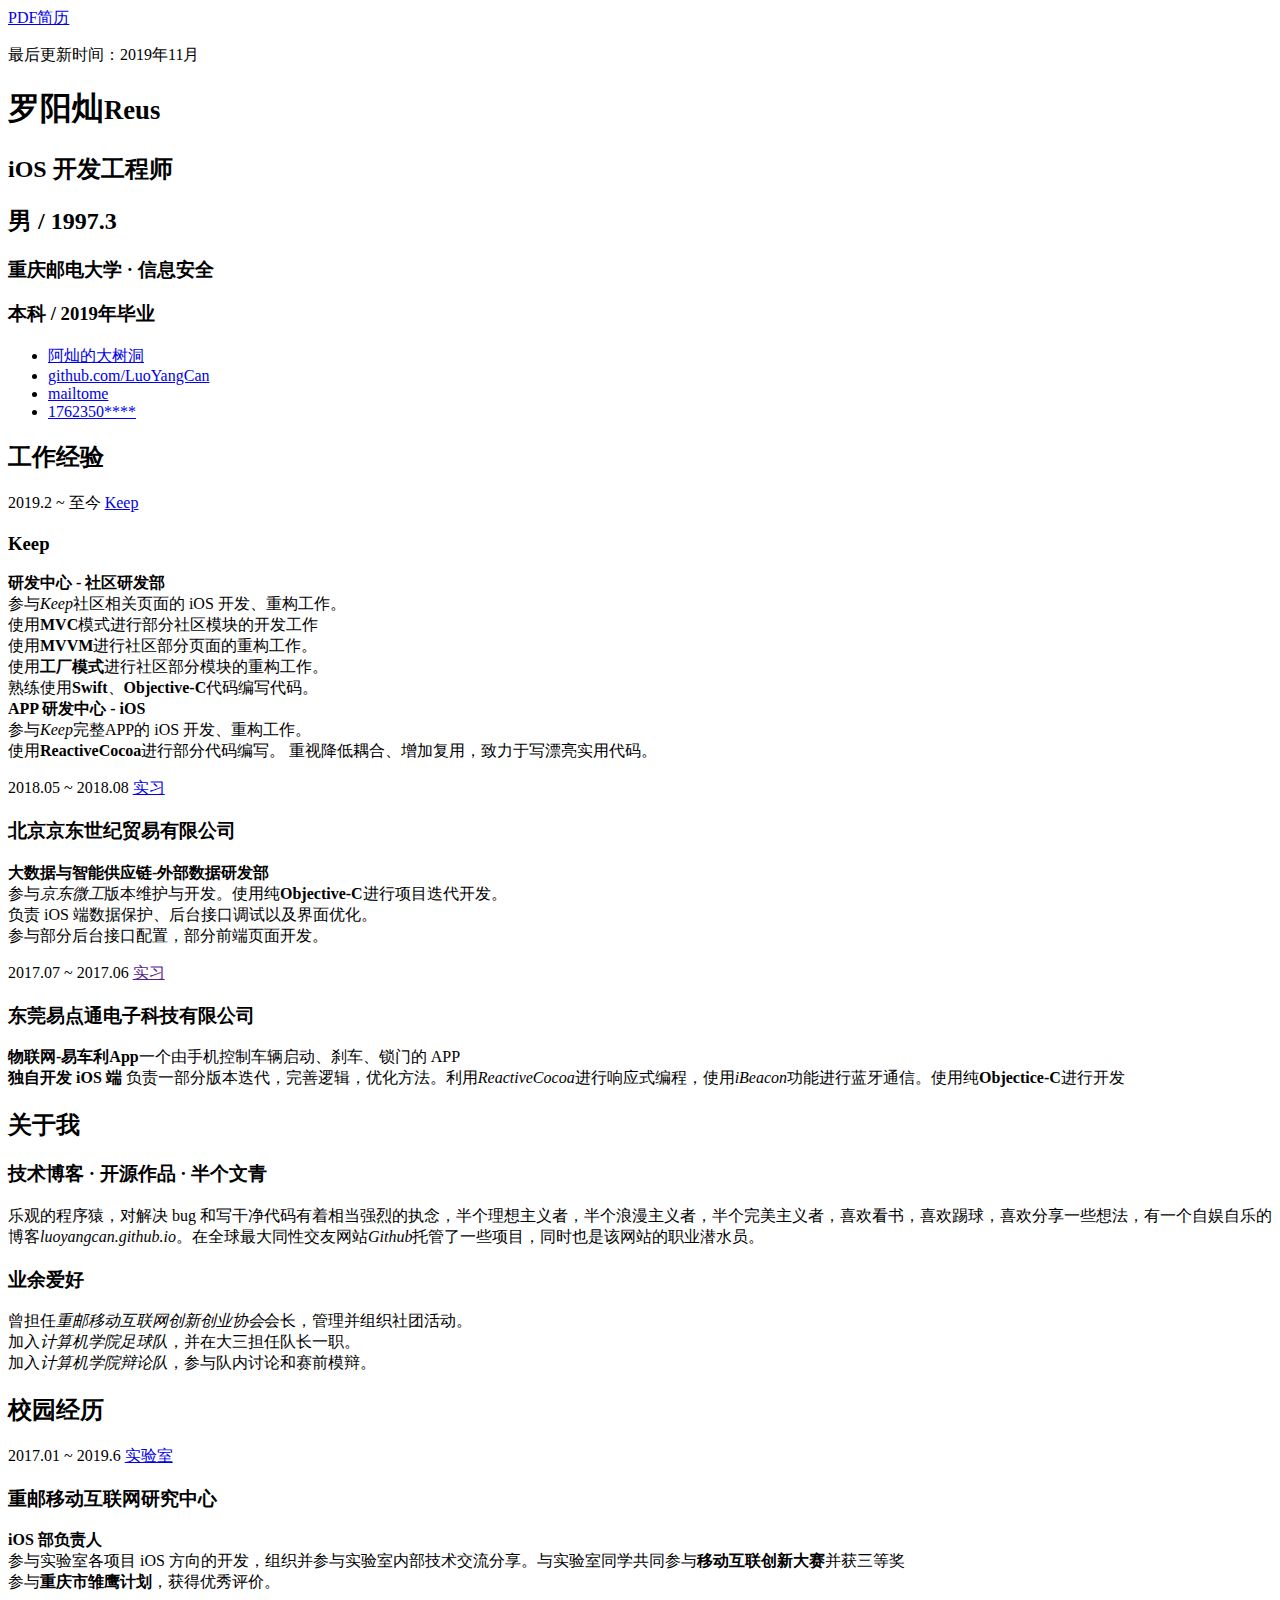
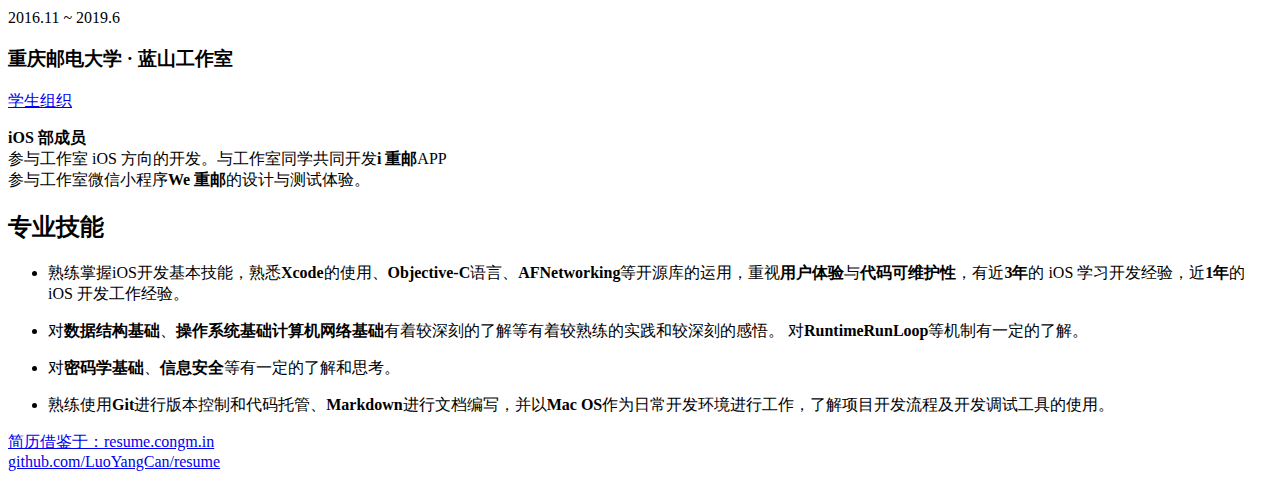
==== commit 24f87eb1: "resume" ====
--- a/src/index.html
+++ b/src/index.html
@@ -58,7 +58,7 @@
                                    <br><i class="iconfont icon-dot"></i>使用<strong>工厂模式</strong>进行社区部分模块的重构工作。
                                    <br><i class="iconfont icon-dot"></i>熟练使用<strong>Swift</strong>、<strong>Objective-C</strong>代码编写代码。
                                    <br>
-                                   <br><i class="iconfont icon-dot"></i><strong>APP 研发中心 - iOS </strong>
+                                   <strong>APP 研发中心 - iOS </strong>
                                    <br><i class="iconfont icon-dot"></i>参与<em>Keep</em>完整APP的 iOS 开发、重构工作。
                                    <br><i class="iconfont icon-dot"></i>使用<strong>ReactiveCocoa</strong>进行部分代码编写。
                                    重视降低耦合、增加复用，致力于写漂亮实用代码。
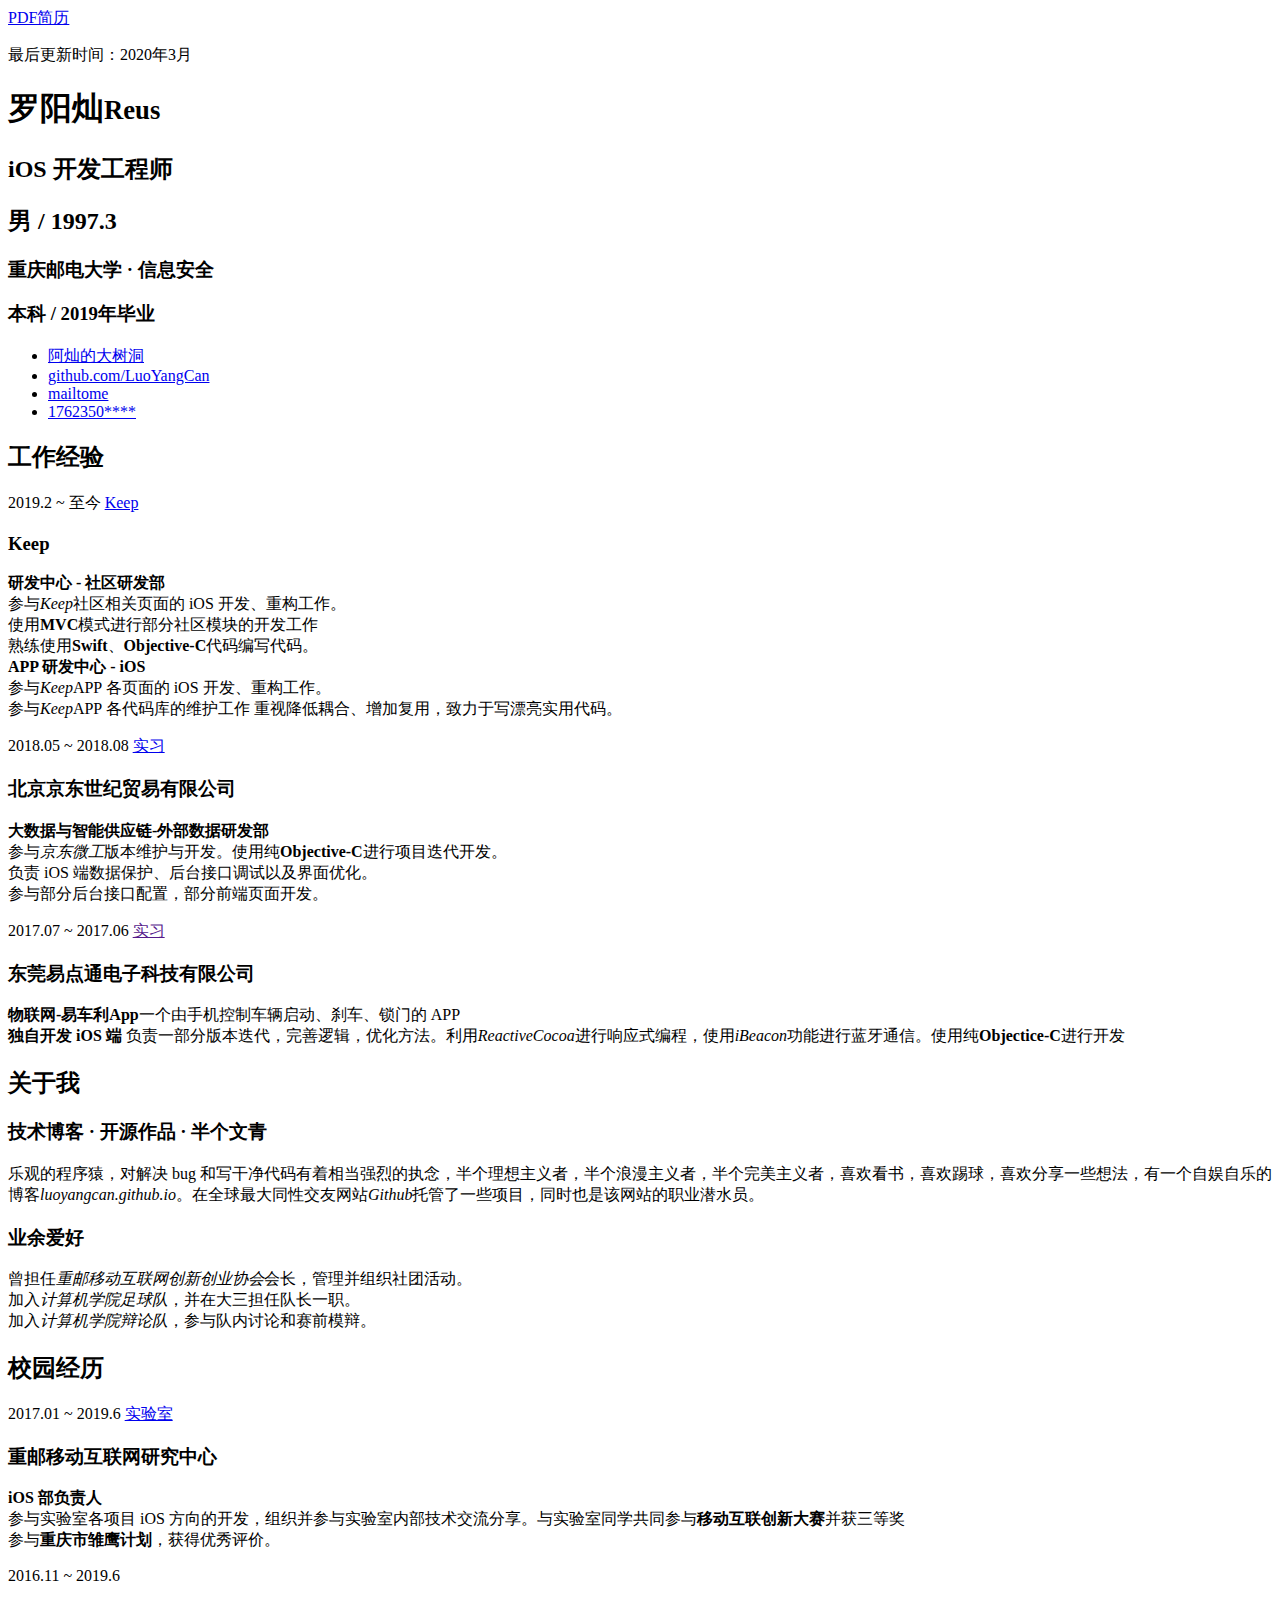
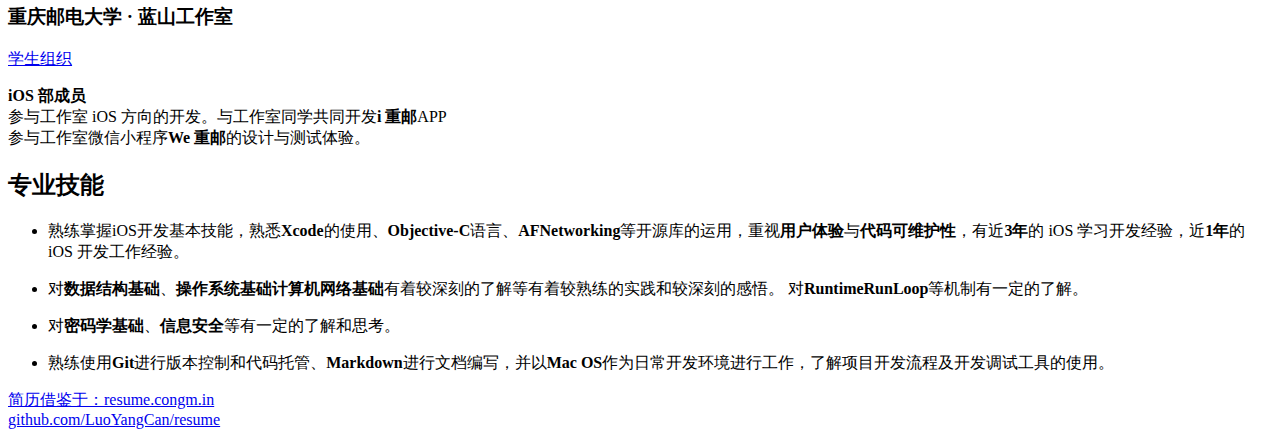
==== commit 813e46fc: "resume" ====
--- a/src/index.html
+++ b/src/index.html
@@ -9,7 +9,7 @@
 <body>
     <!--[if IE]><p class="kill-ie">微软都放弃了IE，为啥你却还不放弃？</p><![endif]-->
     <a class="pdf" href="resume.pdf"><i class="iconfont icon-pdf"></i> PDF简历</a>
-    <p class="last-modified">最后更新时间：2019年11月</p>
+    <p class="last-modified">最后更新时间：2020年3月</p>
     <div class="content">
         <header class="content-hd">
             <section class="title">
@@ -54,13 +54,11 @@
                                    <strong>研发中心 - 社区研发部</strong> 
                                 <br><i class="iconfont icon-dot"></i>参与<em>Keep</em>社区相关页面的 iOS 开发、重构工作。
                                    <br><i class="iconfont icon-dot"></i>使用<strong>MVC</strong>模式进行部分社区模块的开发工作
-                                   <br><i class="iconfont icon-dot"></i>使用<strong>MVVM</strong>进行社区部分页面的重构工作。
-                                   <br><i class="iconfont icon-dot"></i>使用<strong>工厂模式</strong>进行社区部分模块的重构工作。
                                    <br><i class="iconfont icon-dot"></i>熟练使用<strong>Swift</strong>、<strong>Objective-C</strong>代码编写代码。
                                    <br>
                                    <strong>APP 研发中心 - iOS </strong>
-                                   <br><i class="iconfont icon-dot"></i>参与<em>Keep</em>完整APP的 iOS 开发、重构工作。
-                                   <br><i class="iconfont icon-dot"></i>使用<strong>ReactiveCocoa</strong>进行部分代码编写。
+                                   <br><i class="iconfont icon-dot"></i>参与<em>Keep</em>APP 各页面的 iOS 开发、重构工作。
+                                   <br><i class="iconfont icon-dot"></i>参与<em>Keep</em>APP 各代码库的维护工作
                                    重视降低耦合、增加复用，致力于写漂亮实用代码。
                                 </p>
                             </div>
